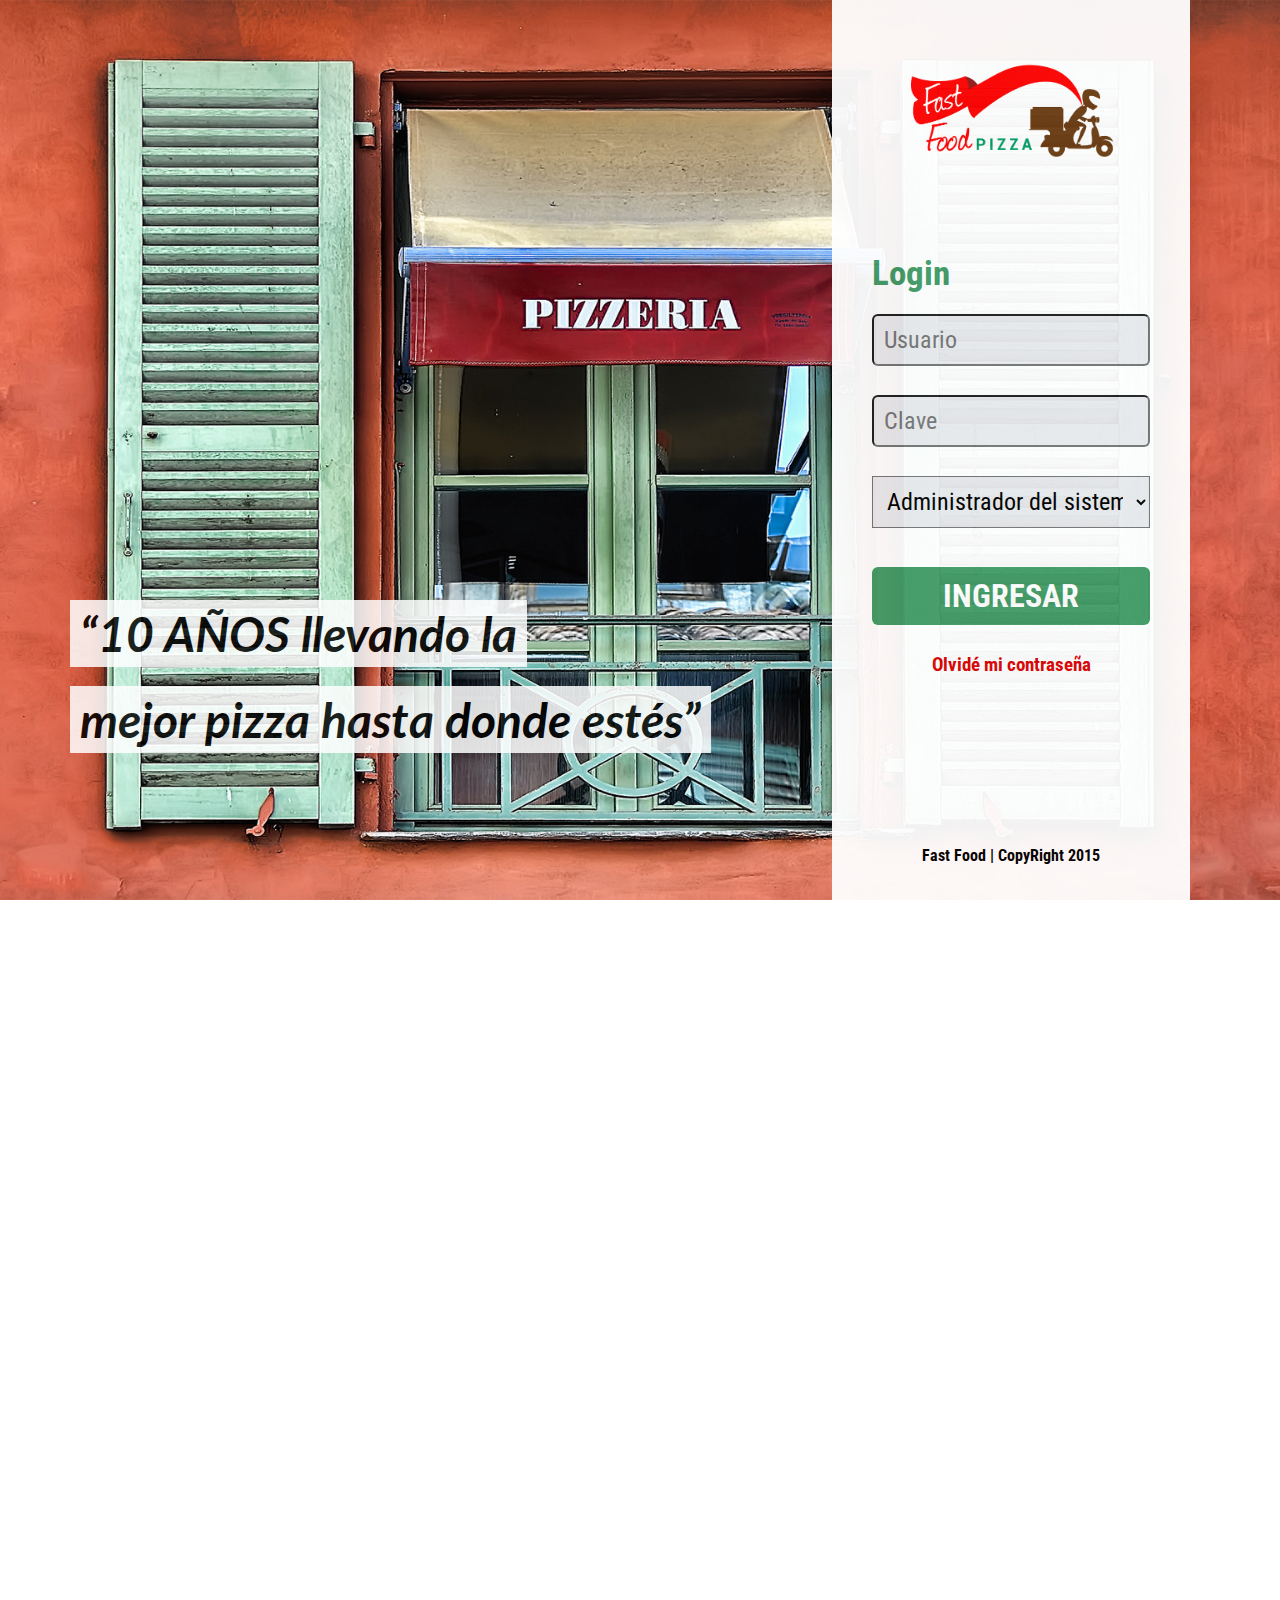
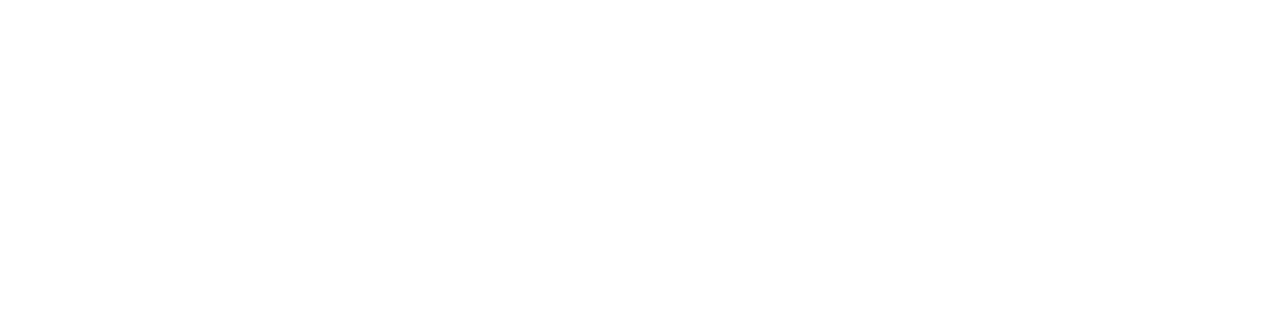
==== Views/index.html @ efdb4988 "Vistas 1parte" ====
<!doctype html>
<html>
  <head>
    <meta charset="utf-8"/>
    <title>Login-FastFood</title>
    <link href='https://fonts.googleapis.com/css?family=Roboto+Condensed:400,400italic,700' rel='stylesheet' type='text/css'>
    <link href='https://fonts.googleapis.com/css?family=Lato:400,700,300' rel='stylesheet' type='text/css'>
    <link href='Imagenes/logo-final.png' rel='shortcut icon' type='image/png'>
    <link rel="stylesheet" href="Fonts/style.css" >
    <link rel="stylesheet" href="Css/estilos_login.css">
  </head>
  <body>
    <section class="izquierda">
      <section class="izquierda1">
        <h1>“10 AÑOS llevando  la</h1>
      </section>
      <br></br>
      <br></br>
      <section class="izquierda2">
        <h1>mejor pizza hasta donde estés”</h1>
      </section>
    </section>
    <section  class="derecha">
        <section class="logo">
            <figure class="imagen_logo">
                <img src="Imagenes/logo-final.png">
            </figure>
        </section>
        <section class="login">
          <h1>Login</h1>
          <form class="login-usuario" action="index.html" method="post">
            <input type="text" name="usuario" placeholder="Usuario" maxlength="50">
            <br></br>
            <input type="password" name="contraseña" placeholder="Clave" maxlength="50">
            <br></br>
            <select class="opciones" name="tipo">
              <option value="Administrador del sistema">Administrador del sistema</option>
              <option value="Operador de recepción de pedido">Operador de recepción de pedido</option>
              <option value="Operador de despacho de pedido">Operador de despacho de pedido</option>
              <option value="Administrador del negocio">Administrador del negocio</option>
            </select>
            <br></br>
            <input type="submit" value="INGRESAR">
          </form>
          <a href="recuperar_contraseña.html"><h3>Olvidé mi contraseña</h3></a>
          <h4>Fast Food | CopyRight 2015 </h4>
        </section>
    </section>
  </body>
</htm>
---- Views/Fonts/style.css ----
@font-face {
	font-family: 'icomoon';
	src:url('Fonts/icomoon.eot?duwis1');
	src:url('Fonts/icomoon.eot?duwis1#iefix') format('embedded-opentype'),
		url('Fonts/icomoon.ttf?duwis1') format('truetype'),
		url('Fonts/icomoon.woff?duwis1') format('woff'),
		url('Fonts/icomoon.svg?duwis1#icomoon') format('svg');
	font-weight: normal;
	font-style: normal;
}

[class^="icon-"], [class*=" icon-"] {
    /* use !important to prevent issues with browser extensions that change fonts */
	font-family: 'icomoon' !important;
	speak: none;
	font-style: normal;
	font-weight: normal;
	font-variant: normal;
	text-transform: none;
	line-height: 1;

	/* Better Font Rendering =========== */
	-webkit-font-smoothing: antialiased;
	-moz-osx-font-smoothing: grayscale;
}

.icon-home3:before {
	content: "\e912";
}
.icon-home2:before {
	content: "\e913";
}
.icon-home:before {
	content: "\e900";
}
.icon-pencil2:before {
	content: "\e917";
}
.icon-camera:before {
	content: "\e920";
}
.icon-music:before {
	content: "\e922";
}
.icon-play:before {
	content: "\e923";
}
.icon-connection:before {
	content: "\e92c";
}
.icon-file-text:before {
	content: "\e933";
}
.icon-profile:before {
	content: "\e934";
}
.icon-copy:before {
	content: "\e93d";
}
.icon-folder-open:before {
	content: "\e941";
}
.icon-folder-plus:before {
	content: "\e942";
}
.icon-folder-minus:before {
	content: "\e943";
}
.icon-folder-download:before {
	content: "\e944";
}
.icon-folder-upload:before {
	content: "\e945";
}
.icon-price-tag:before {
	content: "\e946";
}
.icon-barcode:before {
	content: "\e948";
}
.icon-qrcode:before {
	content: "\e949";
}
.icon-cart:before {
	content: "\e94b";
}
.icon-coin-dollar:before {
	content: "\e94c";
}
.icon-credit-card:before {
	content: "\e950";
}
.icon-telefono:before {
	content: "\e901";
}
.icon-address-book:before {
	content: "\e954";
}
.icon-envelop:before {
	content: "\e955";
}
.icon-location:before {
	content: "\e957";
}
.icon-ubicacion:before {
	content: "\e902";
}
.icon-clock:before {
	content: "\e95d";
}
.icon-clock2:before {
	content: "\e95e";
}
.icon-alarm:before {
	content: "\e95f";
}
.icon-calendar:before {
	content: "\e962";
}
.icon-printer:before {
	content: "\e963";
}
.icon-keyboard:before {
	content: "\e964";
}
.icon-display:before {
	content: "\e965";
}
.icon-mobile:before {
	content: "\e967";
}
.icon-box-add:before {
	content: "\e96d";
}
.icon-box-remove:before {
	content: "\e96e";
}
.icon-floppy-disk:before {
	content: "\e971";
}
.icon-database:before {
	content: "\e973";
}
.icon-bubble:before {
	content: "\e97a";
}
.icon-user:before {
	content: "\e980";
}
.icon-users:before {
	content: "\e981";
}
.icon-user-plus:before {
	content: "\e982";
}
.icon-user-minus:before {
	content: "\e983";
}
.icon-user-check:before {
	content: "\e984";
}
.icon-spinner:before {
	content: "\e989";
}
.icon-spinner3:before {
	content: "\e98b";
}
.icon-key:before {
	content: "\e99c";
}
.icon-lock:before {
	content: "\e99e";
}
.icon-unlocked:before {
	content: "\e99f";
}
.icon-cog:before {
	content: "\e9a3";
}
.icon-pie-chart:before {
	content: "\e9a9";
}
.icon-stats-dots:before {
	content: "\e9aa";
}
.icon-stats-bars:before {
	content: "\e9ab";
}
.icon-stats-bars2:before {
	content: "\e9ac";
}
.icon-mug:before {
	content: "\e9b1";
}
.icon-spoon-knife:before {
	content: "\e9b2";
}
.icon-bin:before {
	content: "\e9bb";
}
.icon-airplane:before {
	content: "\e9be";
}
.icon-truck:before {
	content: "\e9bf";
}
.icon-menu:before {
	content: "\e903";
}
.icon-menu2:before {
	content: "\e904";
}
.icon-menu3:before {
	content: "\e905";
}
.icon-menu4:before {
	content: "\e906";
}
.icon-attachment:before {
	content: "\e9d8";
}
.icon-eye:before {
	content: "\e9d9";
}
.icon-eye-plus:before {
	content: "\e9da";
}
.icon-star-empty:before {
	content: "\e9e2";
}
.icon-star-full:before {
	content: "\e9e4";
}
.icon-cross:before {
	content: "\ea1a";
}
.icon-checkmark:before {
	content: "\ea1b";
}
.icon-circulo-up:before {
	content: "\e907";
}
.icon-circulo-derecha:before {
	content: "\e908";
}
.icon-circulo-abajo:before {
	content: "\e909";
}
.icon-circulo-left:before {
	content: "\e90a";
}
.icon-checkbox-checked:before {
	content: "\ea59";
}
.icon-checkbox-unchecked:before {
	content: "\ea5a";
}
.icon-google-drive:before {
	content: "\ea92";
}
.icon-facebook3:before {
	content: "\ea93";
}
.icon-facebook:before {
	content: "\e90b";
}
.icon-facebook2:before {
	content: "\e90c";
}
.icon-twitter3:before {
	content: "\ea96";
}
.icon-twitter:before {
	content: "\e90d";
}
.icon-twitter2:before {
	content: "\e90e";
}
.icon-youtube:before {
	content: "\e90f";
}
.icon-github:before {
	content: "\e911";
}
---- Views/Css/estilos_login.css ----
body{
    background: url(../Imagenes/fondo_login_3.png) no-repeat center center fixed;
    -webkit-background-size: cover;
    -moz-background-size: cover;
    -o-background-size: cover;
    background-size: cover;

    position: relative;
    width: 100%;
    height: 1922px;
    overflow: hidden;
    font-family: 'Roboto Condensed', sans-serif;
    font-size: 16px;
    margin: 0px;

}

.izquierda{
    width: 65%;
    height: 100%;
    margin: 0;
    padding: 0;
    float: left;
    font-family: 'Lato', sans-serif;
    font-style: italic;
}

.izquierda1{
    position: relative;
    top: 600px;
    left: 70px;
    float: left;
    background: #fff;
    opacity: 0.85;
    padding: 5px 10px 5px 10px;
    margin: 0;
}

.izquierda h1{
    margin: 0;
    font-size: 3em;
}

.izquierda2{
    position: relative;
    top: 610px;
    left: 70px;
    background: #fff;
    float: left;
    opacity: 0.85;
    padding: 5px 10px 5px 10px;
    margin: 0;
}

.derecha{
    float: left;
    overflow: hidden;
    background: #fff;
    opacity: 0.95;
    width: 28%;
    height: 100%;
    margin: 0;
    padding: 0;
}

.logo{
    /*border: 1px solid green;*/
    position: relative;
    margin: 60px 35px;
}

.logo figure{
  margin: 0;
}

.imagen_logo img{
    margin-left:12.5%;
    width: 75%;
}

.login{
    font-weight: bold;
    height: 100%;
    padding: 20px 40px 0 40px;
}

.login h1{
    color: #429b66;
    font-size: 2.2em;
    margin: 0 0 20px 0;

}

.login-usuario{
    /*border: 1px solid blue;*/
}

.login-usuario input{
    width: 100%;
    margin-bottom: 10px;
    padding: 10px;
    box-sizing: border-box;
    -moz-box-sizing: border-box;
    -webkit-box-sizing: border-box;
    background: #e9eaed;
    font-size: 1.5em;
}

.login-usuario input:focus{
    border: 2px solid #429b66;
}

.login-usuario input[type="text"], input[type="password"] {
    color: black;
    font-family: 'Roboto Condensed', sans-serif;
    border-radius: 6px;
}

.login-usuario input[type="submit"]{
    border-radius: 6px;
    background: #429b66;
    color: white;
    margin-top: 20px;
    font-size: 2em;
    font-family: 'Roboto Condensed', sans-serif;
    font-weight: bold;
    border: none;
  }

.login-usuario input[type="submit"]:hover{
    background: #51c480;
    cursor:pointer;
}

.opciones{
    width: 100%;
    padding: 10px;
    box-sizing: border-box;
    -moz-box-sizing: border-box;
    -webkit-box-sizing: border-box;
    background: #e9eaed;
    font-size: 1.5em;
    font-family: 'Roboto Condensed', sans-serif;
}

a{
    text-decoration: none;
    color: #da0000;
    text-align: center;;
}

.derecha h4{
  text-align: center;
  margin-top: 170px;
}
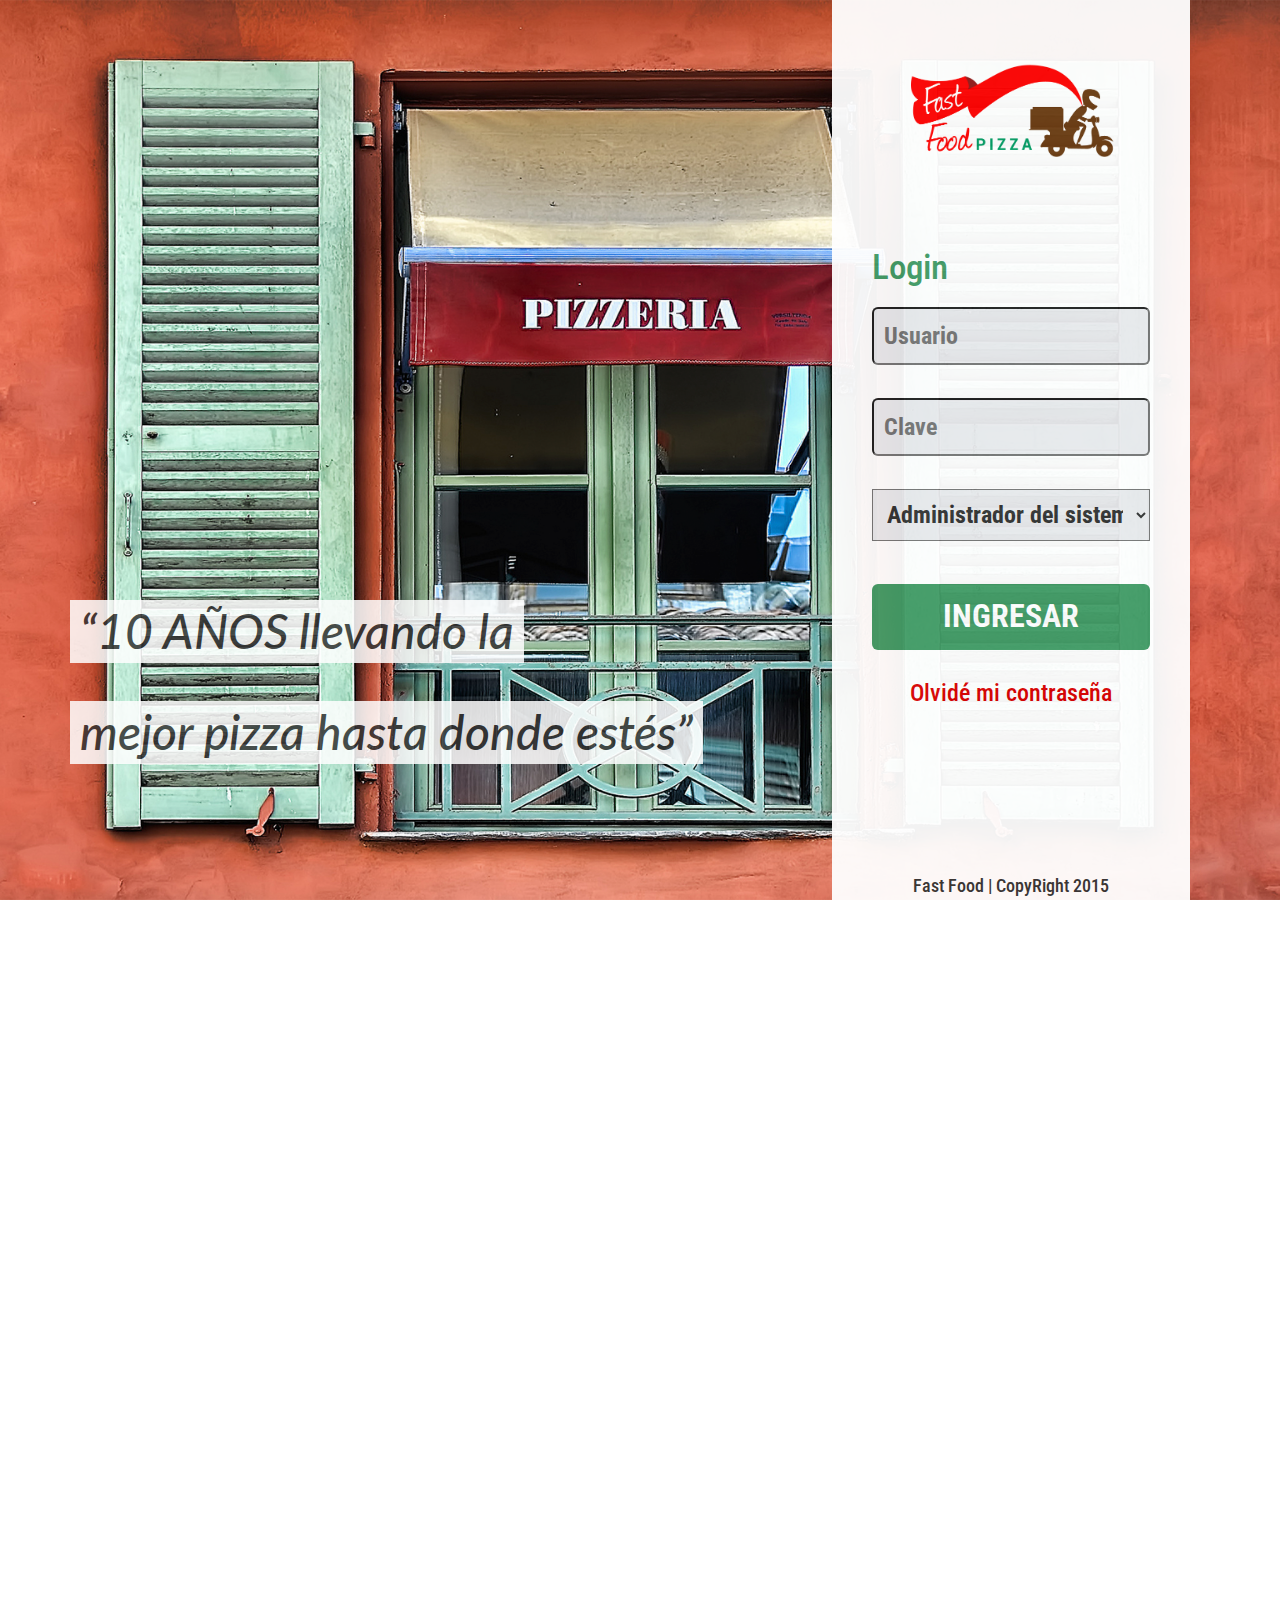
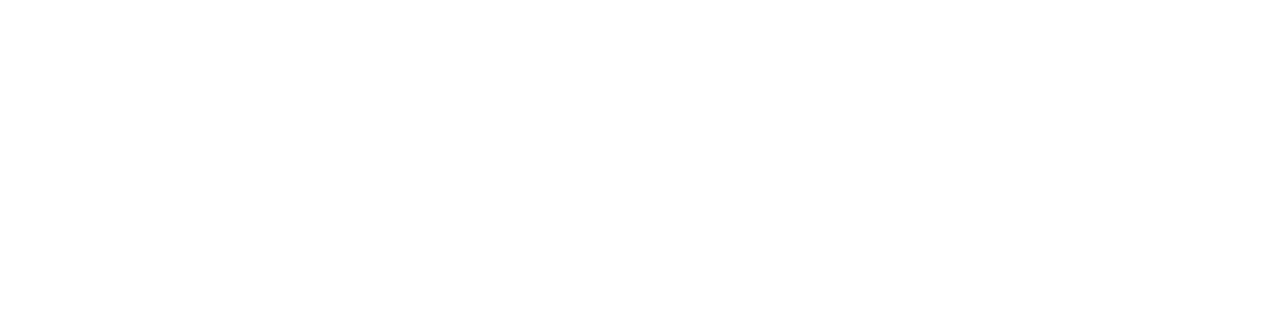
==== commit 6e07858e: "seguimos trabajando" ====
--- a/Views/index.html
+++ b/Views/index.html
@@ -3,48 +3,55 @@
   <head>
     <meta charset="utf-8"/>
     <title>Login-FastFood</title>
+    <meta name="viewport" content="width=device-width, user-scalable=no, initial-scale=1.0, maximum-scale=1.0, minimum-scale=1.0">
+    <link rel="stylesheet" href="Bootstrap/css/bootstrap.css">
     <link href='https://fonts.googleapis.com/css?family=Roboto+Condensed:400,400italic,700' rel='stylesheet' type='text/css'>
     <link href='https://fonts.googleapis.com/css?family=Lato:400,700,300' rel='stylesheet' type='text/css'>
     <link href='Imagenes/logo-final.png' rel='shortcut icon' type='image/png'>
-    <link rel="stylesheet" href="Fonts/style.css" >
+    <link rel="stylesheet" href="Fonts/style.css">
     <link rel="stylesheet" href="Css/estilos_login.css">
   </head>
   <body>
-    <section class="izquierda">
-      <section class="izquierda1">
-        <h1>“10 AÑOS llevando  la</h1>
+    <section class="main">
+      <section class="izquierda ">
+        <section class="izquierda1">
+          <h1>“10 AÑOS llevando  la</h1>
+        </section>
+        <br></br>
+        <br></br>
+        <section class="izquierda2">
+          <h1>mejor pizza hasta donde estés”</h1>
+        </section>
       </section>
-      <br></br>
-      <br></br>
-      <section class="izquierda2">
-        <h1>mejor pizza hasta donde estés”</h1>
+      <section  class="derecha" class="">
+          <section class="logo">
+              <figure class="imagen_logo">
+                  <img src="Imagenes/logo-final.png">
+              </figure>
+          </section>
+          <section class="login">
+            <h1>Login</h1>
+            <form class="login-usuario" action="index.html" method="post">
+              <input type="text" name="usuario" placeholder="Usuario" maxlength="50">
+              <br></br>
+              <input type="password" name="contraseña" placeholder="Clave" maxlength="50">
+              <br></br>
+              <select class="opciones" name="tipo">
+                <option value="Administrador del sistema">Administrador del sistema</option>
+                <option value="Operador de recepción de pedido">Operador de recepción de pedido</option>
+                <option value="Operador de despacho de pedido">Operador de despacho de pedido</option>
+                <option value="Administrador del negocio">Administrador del negocio</option>
+              </select>
+              <br></br>
+              <input type="submit" value="INGRESAR">
+            </form>
+            <a href="recuperar_contraseña.html"><h3>Olvidé mi contraseña</h3></a>
+            <h4>Fast Food | CopyRight 2015 </h4>
+          </section>
       </section>
     </section>
-    <section  class="derecha">
-        <section class="logo">
-            <figure class="imagen_logo">
-                <img src="Imagenes/logo-final.png">
-            </figure>
-        </section>
-        <section class="login">
-          <h1>Login</h1>
-          <form class="login-usuario" action="index.html" method="post">
-            <input type="text" name="usuario" placeholder="Usuario" maxlength="50">
-            <br></br>
-            <input type="password" name="contraseña" placeholder="Clave" maxlength="50">
-            <br></br>
-            <select class="opciones" name="tipo">
-              <option value="Administrador del sistema">Administrador del sistema</option>
-              <option value="Operador de recepción de pedido">Operador de recepción de pedido</option>
-              <option value="Operador de despacho de pedido">Operador de despacho de pedido</option>
-              <option value="Administrador del negocio">Administrador del negocio</option>
-            </select>
-            <br></br>
-            <input type="submit" value="INGRESAR">
-          </form>
-          <a href="recuperar_contraseña.html"><h3>Olvidé mi contraseña</h3></a>
-          <h4>Fast Food | CopyRight 2015 </h4>
-        </section>
-    </section>
+
+    <script type="Bootstrap/js/jquery.js"></script>
+    <script type="Bootstrap/js/bootstrap.js"></script>
   </body>
 </htm>
